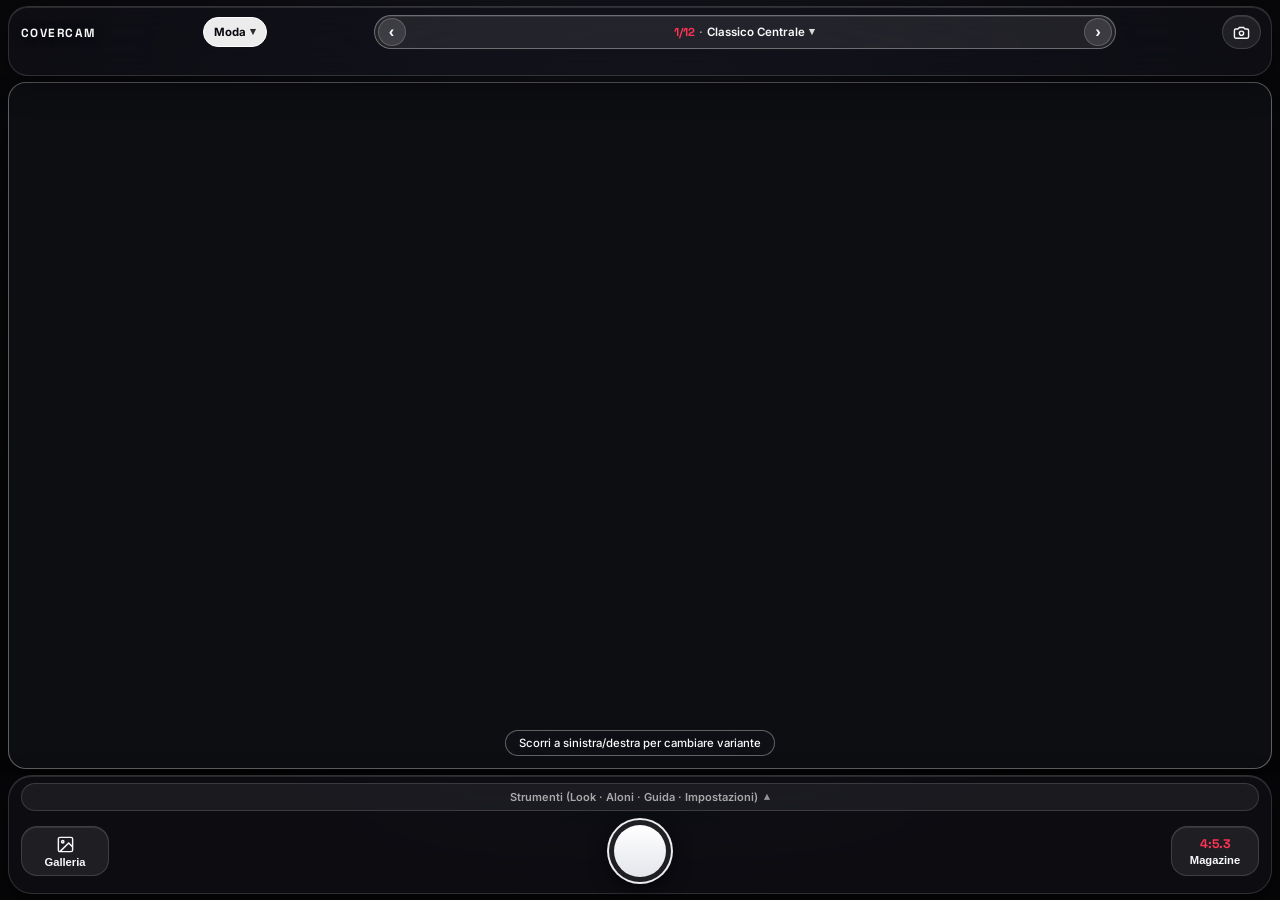
==== index.html @ ec26526a "Restore visible genre and preset selectors on initial load" ====
<!DOCTYPE html>
<html lang="it">
<head>
  <meta charset="UTF-8">
  <meta name="viewport" content="width=device-width, initial-scale=1.0, maximum-scale=1.0, user-scalable=no, viewport-fit=cover">
  <meta name="theme-color" content="#070709">
  <meta name="apple-mobile-web-app-capable" content="yes">
  <meta name="apple-mobile-web-app-status-bar-style" content="black-translucent">
  <title>CoverCam — Fotocamera Editoriale</title>
  <link rel="manifest" href="./manifest.json">
  <link rel="icon" type="image/svg+xml" href="./icons/icon.svg">
  <link rel="apple-touch-icon" href="./icons/icon-192.png">
  <link rel="preconnect" href="https://fonts.googleapis.com">
  <link rel="preconnect" href="https://fonts.gstatic.com" crossorigin>
  <link href="https://fonts.googleapis.com/css2?family=Anton&family=Archivo+Black&family=Barlow+Condensed:ital,wght@0,600;0,700;0,800;1,700&family=Bebas+Neue&family=Bodoni+Moda:ital,opsz,wght@0,6..96,700;0,6..96,900;1,6..96,700&family=Cinzel:wght@700;800&family=Cormorant+Garamond:ital,wght@0,400;0,600;0,700;1,400;1,600;1,700&family=DM+Sans:ital,wght@0,400;0,500;0,700;1,400&family=Inter:wght@400;500;600;700;800&family=Jost:ital,wght@0,400;0,500;0,600;0,700;0,800;0,900;1,500;1,700&family=Lato:ital,wght@0,400;0,700;0,900;1,400;1,700&family=League+Spartan:wght@600;700;800;900&family=Montserrat:wght@400;500;600;700;800;900&family=Newsreader:ital,opsz,wght@0,6..72,400;0,6..72,600;0,6..72,800;1,6..72,400;1,6..72,800&family=Oswald:wght@500;600;700&family=Playfair+Display:ital,wght@0,400;0,700;0,900;1,400;1,700;1,900&family=Plus+Jakarta+Sans:wght@500;600;700;800&family=Space+Grotesk:wght@500;600;700&family=Syne:wght@700;800&family=Work+Sans:wght@400;500;600;700;800&display=swap" rel="stylesheet">
  <link rel="stylesheet" href="./styles.css?v=19">
</head>
<body>
  <div class="app-shell">
    <header class="top-bar">
      <div class="top-row">
        <button type="button" id="appTitleBtn" class="brand-title" title="Tieni premuto per il pannello log">
          COVERCAM
        </button>

        <button type="button" id="btnToggleGenresBar" class="genre-collapse-pill" aria-expanded="true" aria-controls="genreTabs" title="Espandi/chiudi categorie rivista">
          <span id="currentGenrePillText">Moda</span>
          <span class="chevron-icon" id="genreChevron">▾</span>
        </button>

        <div class="preset-pill" id="presetBadge" aria-live="polite">
          <button type="button" id="btnPrevVariant" class="pill-step-btn" aria-label="Variante precedente">‹</button>
          <button type="button" id="btnToggleVariantList" class="preset-center-btn" aria-expanded="true" aria-controls="variantPickerRow" title="Tocca per scegliere direttamente una delle varianti">
            <span id="presetIndexLabel">1/12</span>
            <span class="dot-sep">·</span>
            <span id="presetNameLabel">Classico Centrale</span>
            <span class="chevron-icon" id="variantChevron">▾</span>
          </button>
          <button type="button" id="btnNextVariant" class="pill-step-btn" aria-label="Variante successiva">›</button>
        </div>

        <div class="top-actions">
          <button type="button" id="btnInstallPwa" class="icon-btn hidden" aria-label="Installa app sul telefono" title="Installa app">
            <span>Installa</span>
          </button>
          <button type="button" id="btnExitPhoto" class="icon-btn hidden" aria-label="Torna alla fotocamera live" title="Torna alla fotocamera">
            <svg viewBox="0 0 24 24" width="16" height="16" fill="none" stroke="currentColor" stroke-width="2">
              <path d="M15 18l-6-6 6-6"/>
            </svg>
            <span>Live</span>
          </button>
          <button type="button" id="btnFlipCamera" class="icon-btn" aria-label="Cambia fotocamera" title="Cambia fotocamera">
            <svg viewBox="0 0 24 24" width="17" height="17" fill="none" stroke="currentColor" stroke-width="2">
              <path d="M20 7h-3l-2-2H9L7 7H4a2 2 0 0 0-2 2v9a2 2 0 0 0 2 2h16a2 2 0 0 0 2-2V9a2 2 0 0 0-2-2Z"/>
              <path d="M15 13a3 3 0 1 1-6 0 3 3 0 0 1 6 0Z"/>
            </svg>
          </button>
        </div>
      </div>

      <nav class="genre-tabs" id="genreTabs" aria-label="Generi copertina"></nav>
      <div class="variant-picker-row" id="variantPickerRow" role="listbox" aria-label="Seleziona variante del genere corrente"></div>
    </header>

    <main class="viewport-area" id="viewportArea">
      <div class="stage-frame" id="stageFrame">
        <video id="cameraVideo" playsinline autoplay muted></video>
        <img id="importedPhoto" class="hidden" alt="Foto importata dalla galleria">
        <canvas id="overlayCanvas"></canvas>

        <div class="swipe-hint" id="swipeHint">Scorri a sinistra/destra per cambiare variante</div>
        <div class="light-floating-hud hidden" id="lightFloatingHud" role="region" aria-label="Controlli aloni di luce">
          <div class="hud-top-row">
            <span class="hud-title">Aloni (tocca o trascina sulla foto)</span>
            <button type="button" id="btnAddCenterHalo" class="chip-btn">+ Alone</button>
            <button type="button" id="btnClearLightsHud" class="chip-btn">Reset</button>
            <button type="button" id="btnCloseLightHud" class="icon-btn" aria-label="Chiudi HUD aloni">✕</button>
          </div>
          <div class="hud-sliders-row">
            <label class="hud-slider-label">
              <span>Intensità <b id="haloIntensityValue">48%</b></span>
              <input type="range" id="haloIntensitySlider" min="10" max="100" value="48" step="2">
            </label>
            <label class="hud-slider-label">
              <span>Raggio <b id="haloRadiusValue">34%</b></span>
              <input type="range" id="haloRadiusSlider" min="15" max="65" value="34" step="1">
            </label>
          </div>
        </div>
        <div class="camera-error hidden" id="cameraErrorBox">
          <p id="cameraErrorText">Accesso alla fotocamera non disponibile. Puoi comunque importare una foto dalla galleria.</p>
          <button type="button" id="btnRetryCamera" class="action-btn">Riprova fotocamera</button>
        </div>
      </div>
    </main>

    <footer class="bottom-bar">
      <div class="dock-collapse-row">
        <button type="button" id="btnToggleQuickDock" class="dock-toggle-handle" aria-expanded="false" aria-controls="quickDockContainer">
          <span>Strumenti (Look · Aloni · Guida · Impostazioni)</span>
          <span class="chevron-icon" id="dockChevron">▴</span>
        </button>
      </div>

      <div id="quickDockContainer" class="quick-dock hidden" role="toolbar" aria-label="Strumenti rapidi copertina">
        <button type="button" id="btnGenreLookToggle" class="dock-pill" aria-pressed="false" title="Pannello Look & Color Grading 60-30-10">
          <span class="dock-pill-label">
            <svg viewBox="0 0 24 24" width="14" height="14" fill="none" stroke="currentColor" stroke-width="2">
              <circle cx="13.5" cy="6.5" r="2.5"/>
              <circle cx="17.5" cy="10.5" r="2.5"/>
              <circle cx="8.5" cy="7.5" r="2.5"/>
              <circle cx="6.5" cy="12.5" r="2.5"/>
              <path d="M12 2C6.5 2 2 6.5 2 12s4.5 10 10 10c.93 0 1.5-.67 1.5-1.5 0-.39-.15-.74-.39-1.01-.23-.26-.38-.61-.38-1 0-.83.67-1.5 1.5-1.5H16c3.31 0 6-2.69 6-6 0-4.96-4.49-9-10-9Z"/>
            </svg>
            <span>Look</span>
          </span>
          <small id="dockLookBadge">Mult.</small>
        </button>

        <button type="button" id="btnQuickLightHud" class="dock-pill" aria-pressed="false" title="Apri overlay Aloni di Luce sulla foto">
          <span class="dock-pill-label">
            <svg viewBox="0 0 24 24" width="14" height="14" fill="none" stroke="currentColor" stroke-width="2">
              <circle cx="12" cy="12" r="5"/>
              <line x1="12" y1="1" x2="12" y2="3"/>
              <line x1="12" y1="21" x2="12" y2="23"/>
              <line x1="4.22" y1="4.22" x2="5.64" y2="5.64"/>
              <line x1="18.36" y1="18.36" x2="19.78" y2="19.78"/>
              <line x1="1" y1="12" x2="3" y2="12"/>
              <line x1="21" y1="12" x2="23" y2="12"/>
            </svg>
            <span>Aloni</span>
          </span>
          <small id="dockHaloBadge">OFF</small>
        </button>

        <button type="button" id="btnGuideCycle" class="dock-pill" aria-pressed="false" title="Cambia griglia di composizione">
          <span class="dock-pill-label">
            <svg viewBox="0 0 24 24" width="14" height="14" fill="none" stroke="currentColor" stroke-width="2">
              <rect x="3" y="3" width="18" height="18" rx="2"/>
              <line x1="9" y1="3" x2="9" y2="21"/>
              <line x1="15" y1="3" x2="15" y2="21"/>
              <line x1="3" y1="9" x2="21" y2="9"/>
              <line x1="3" y1="15" x2="21" y2="15"/>
            </svg>
            <span>Guida</span>
          </span>
          <small id="guideShortText">OFF</small>
        </button>

        <button type="button" id="btnSettingsToggle" class="dock-pill" aria-expanded="false" aria-controls="settingsDrawer" title="Apri tutte le impostazioni e scontorno">
          <span class="dock-pill-label">
            <svg viewBox="0 0 24 24" width="14" height="14" fill="none" stroke="currentColor" stroke-width="2">
              <line x1="4" y1="6" x2="20" y2="6"/>
              <line x1="4" y1="12" x2="20" y2="12"/>
              <line x1="4" y1="18" x2="20" y2="18"/>
              <circle cx="9" cy="6" r="2" fill="currentColor"/>
              <circle cx="15" cy="12" r="2" fill="currentColor"/>
              <circle cx="10" cy="18" r="2" fill="currentColor"/>
            </svg>
            <span>Impostazioni</span>
          </span>
          <small id="dockSettingsBadge">Auto</small>
        </button>
      </div>

      <div class="shutter-row">
        <div class="bottom-left">
          <input type="file" id="galleryInput" accept="image/*" class="sr-only">
          <button type="button" id="btnImportGallery" class="thumb-btn" aria-label="Importa foto da galleria">
            <svg viewBox="0 0 24 24" width="19" height="19" fill="none" stroke="currentColor" stroke-width="1.8">
              <rect x="3" y="3" width="18" height="18" rx="2"/>
              <circle cx="8.5" cy="8.5" r="1.5"/>
              <path d="M21 15l-5-5L5 21"/>
            </svg>
            <span>Galleria</span>
          </button>
        </div>

        <div class="bottom-center">
          <button type="button" id="btnShutter" class="shutter-btn" aria-label="Scatta foto">
            <span class="shutter-inner"></span>
          </button>
        </div>

        <div class="bottom-right">
          <button type="button" id="btnFormatCycle" class="thumb-btn" aria-label="Cambia formato">
            <span class="format-tag" id="formatRatioText">4:5.3</span>
            <span id="formatNameText">Magazine</span>
          </button>
        </div>
      </div>
    </footer>

    <section id="lookGradingPanel" class="grading-panel hidden" aria-label="Color Grading 60-30-10">
      <div class="sheet-handle-bar">
        <span class="sheet-pill-indicator"></span>
      </div>
      <div class="sheet-header-row">
        <strong>Look & Color Grading (60 · 30 · 10)</strong>
        <button type="button" id="btnCloseLookSheet" class="icon-btn" aria-label="Chiudi pannello Look">✕</button>
      </div>

      <details class="acc-section" id="editorialFocusSection">
        <summary class="acc-summary">
          <span>Focus editoriali · Testi</span>
          <span class="contrast-badge">EDIT</span>
        </summary>
        <div class="acc-body">
          <p class="editorial-hint">Modifica i testi della copertina. I suggerimenti non compaiono nella foto esportata.</p>
          <div class="setting-header"><label for="editorialLineGap">Interlinea editoriale</label><span id="editorialLineGapValue">100%</span></div>
          <input type="range" id="editorialLineGap" min="90" max="165" step="5" value="100">
          <div id="editorialFocusFields" class="editorial-fields"></div>
          <button type="button" id="btnResetEditorialFocus" class="secondary-btn">Ripristina testi del preset</button>
        </div>
      </details>

      <details class="acc-section" open>
        <summary class="acc-summary">
          <span>Triadi Cromatiche 60·30·10</span>
          <span class="contrast-badge">Mix & Palette</span>
        </summary>
        <div class="acc-body">
          <div class="grading-top">
            <button type="button" id="btnToggleGradingEnable" class="chip-btn active" aria-pressed="true">
              <span>60·30·10 ON</span>
            </button>
            <div class="grading-bar-preview" aria-hidden="true">
              <span id="bar60" class="bar-seg seg-60">60%</span>
              <span id="bar30" class="bar-seg seg-30">30%</span>
              <span id="bar10" class="bar-seg seg-10">10%</span>
            </div>
            <label class="grading-intensity">
              <span>Mix</span>
              <input type="range" id="gradingStrengthSlider" min="0" max="100" value="55" step="1">
            </label>
          </div>
          <div class="grading-presets" id="gradingPresetsRow" role="radiogroup" aria-label="Triadi cromatiche 60-30-10"></div>
          <div class="grading-pickers">
            <label class="color-slot">
              <span class="slot-pct">60% Base</span>
              <div class="slot-input-wrap">
                <input type="color" id="color60Input" value="#1A242D">
                <code id="color60Hex">#1A242D</code>
              </div>
            </label>
            <label class="color-slot">
              <span class="slot-pct">30% Toni Medi</span>
              <div class="slot-input-wrap">
                <input type="color" id="color30Input" value="#D8C3A5">
                <code id="color30Hex">#D8C3A5</code>
              </div>
            </label>
            <label class="color-slot">
              <span class="slot-pct">10% Accento</span>
              <div class="slot-input-wrap">
                <input type="color" id="color10Input" value="#E63946">
                <code id="color10Hex">#E63946</code>
              </div>
            </label>
          </div>
        </div>
      </details>

      <details class="acc-section">
        <summary class="acc-summary">
          <span>Metodo di Fusione (Grading & Luci)</span>
          <span id="blendModeStatusText" class="contrast-badge">Multiply</span>
        </summary>
        <div class="acc-body">
          <div class="color-row" id="blendModeBar" role="radiogroup" aria-label="Metodo di fusione per luci e grading"></div>
        </div>
      </details>

      <details class="acc-section">
        <summary class="acc-summary">
          <span>Contrasto & Punto Bianco/Nero</span>
          <span id="contrastToneValue" class="contrast-badge">100%</span>
        </summary>
        <div class="acc-body">
          <div class="tone-sliders">
            <label class="tone-control">
              <div class="setting-header">
                <span>Contrasto B/N</span>
              </div>
              <input type="range" id="contrastToneSlider" min="70" max="180" value="100" step="2">
            </label>
            <label class="tone-control">
              <div class="setting-header">
                <span>Punto Bianco / Nero</span>
                <span id="brightnessToneValue">100%</span>
              </div>
              <input type="range" id="brightnessToneSlider" min="70" max="140" value="100" step="2">
            </label>
          </div>
        </div>
      </details>
    </section>

    <section id="settingsDrawer" class="settings-drawer hidden" aria-label="Pannello impostazioni">
      <div class="sheet-handle-bar">
        <span class="sheet-pill-indicator"></span>
      </div>
      <div class="sheet-header-row">
        <strong>Impostazioni (clicca una voce per espandere)</strong>
        <button type="button" id="btnCloseSettingsSheet" class="icon-btn" aria-label="Chiudi impostazioni">✕</button>
      </div>

      <details class="acc-section" open>
        <summary class="acc-summary">
          <span>Griglia Tipografica & Guide</span>
          <span id="guideStatusText" class="contrast-badge">Nessuna</span>
        </summary>
        <div class="acc-body">
          <div class="color-row" id="guideBar" role="radiogroup" aria-label="Guide di composizione fotografica"></div>
        </div>
      </details>

      <details class="acc-section">
        <summary class="acc-summary">
          <span>Colore Testo & Contrasto WCAG</span>
          <span id="contrastStatus" class="contrast-badge">AUTO · --:1</span>
        </summary>
        <div class="acc-body">
          <div class="color-row">
            <button type="button" id="btnAutoColor" class="chip-btn active">
              <span class="swatch-dot" id="autoSwatchDot"></span>
              <span>Auto Scena</span>
            </button>
            <div class="palette-swatches" id="paletteContainer" role="radiogroup" aria-label="Palette colori manuale"></div>
          </div>
          <div class="setting-header" style="margin-top:6px">
            <label for="opacitySlider">Opacità layout</label>
            <span id="opacityValue">100%</span>
          </div>
          <input type="range" id="opacitySlider" min="15" max="100" value="100" step="1">
        </div>
      </details>

      <details class="acc-section">
        <summary class="acc-summary">
          <span>Scontorno Volto su Testata</span>
          <strong id="faceCutoutStatusText" class="contrast-badge">OFF</strong>
        </summary>
        <div class="acc-body">
          <div class="setting-header">
            <span>Attiva maschera (trascina o pizzica sul volto)</span>
            <button type="button" id="btnFaceCutoutToggle" class="chip-btn" aria-pressed="false">
              <span>Attiva / Disattiva</span>
            </button>
          </div>
          <div class="tone-sliders">
            <label class="tone-control">
              <div class="setting-header">
                <span>Grandezza zona</span>
                <span id="faceSizeValue">24%</span>
              </div>
              <input type="range" id="faceSizeSlider" min="10" max="50" value="24" step="1">
            </label>
            <label class="tone-control">
              <div class="setting-header">
                <span>Sfumatura bordo</span>
                <span id="faceFeatherValue">72%</span>
              </div>
              <input type="range" id="faceFeatherSlider" min="20" max="95" value="72" step="1">
            </label>
          </div>
        </div>
      </details>

      <details class="acc-section">
        <summary class="acc-summary">
          <span>Aloni di Luce & Blend Mode</span>
          <span id="lightSpotCountText" class="contrast-badge">0 punti</span>
        </summary>
        <div class="acc-body">
          <div class="color-row" id="lightBlendDrawerBar" role="radiogroup" aria-label="Metodo fusione aloni"></div>
          <div class="tone-sliders">
            <label class="tone-control">
              <div class="setting-header">
                <span>Intensità alone</span>
                <span id="drawerHaloIntensityValue">48%</span>
              </div>
              <input type="range" id="drawerHaloIntensitySlider" min="10" max="100" value="48" step="2">
            </label>
            <label class="tone-control">
              <div class="setting-header">
                <span>Raggio alone</span>
                <span id="drawerHaloRadiusValue">34%</span>
              </div>
              <input type="range" id="drawerHaloRadiusSlider" min="15" max="65" value="34" step="1">
            </label>
          </div>
          <div class="setting-toggles">
            <button type="button" id="btnLightModeToggle" class="toggle-pill" aria-pressed="false">
              <span>Overlay Aloni sulla foto</span>
              <strong id="lightModeStatusText">OFF</strong>
            </button>
            <button type="button" id="btnClearLights" class="toggle-pill">
              <span>Rimuovi aloni</span>
              <strong>RESET</strong>
            </button>
          </div>
        </div>
      </details>

      <details class="acc-section">
        <summary class="acc-summary">
          <span>Filtro Fotografico, Livella & Safe Zone</span>
          <span id="filterStatusText" class="contrast-badge">Naturale</span>
        </summary>
        <div class="acc-body">
          <div class="color-row" id="filterBar" role="radiogroup" aria-label="Filtri fotografici"></div>
          <div class="setting-toggles" style="margin-top:6px">
            <button type="button" id="btnHorizonToggle" class="toggle-pill" aria-pressed="false">
              <span>Livella orizzonte</span>
              <strong id="horizonStatusText">OFF</strong>
            </button>
            <button type="button" id="btnSafeZoneToggle" class="toggle-pill" aria-pressed="false">
              <span>Zone sicure Story</span>
              <strong id="safeZoneStatusText">OFF</strong>
            </button>
          </div>
        </div>
      </details>
    </section>
  </div>

  <dialog id="exportDialog" closedby="any" aria-labelledby="exportDialogTitle">
    <div class="dialog-inner">
      <header class="dialog-header">
        <div>
          <h2 id="exportDialogTitle">Scatto completato</h2>
          <p id="exportMetaText" class="dialog-subtitle">-- × -- px · 2 file pronti</p>
        </div>
        <form method="dialog">
          <button type="submit" class="icon-btn" aria-label="Chiudi finestra" autofocus>✕</button>
        </form>
      </header>

      <div class="preview-pair">
        <figure class="preview-card">
          <img id="previewCoverImg" alt="Anteprima foto con copertina">
          <figcaption id="captionCoverName">covercam_cover.jpg</figcaption>
          <button type="button" id="btnDownloadCover" class="secondary-btn">Scarica Cover</button>
        </figure>
        <figure class="preview-card">
          <img id="previewCleanImg" alt="Anteprima foto pulita senza scritte">
          <figcaption id="captionCleanName">covercam_clean.jpg</figcaption>
          <button type="button" id="btnDownloadClean" class="secondary-btn">Scarica Clean</button>
        </figure>
      </div>

      <div class="dialog-footer">
        <button type="button" id="btnDownloadBoth" class="primary-btn">Scarica entrambi (2 JPG)</button>
        <button type="button" id="btnShareBoth" class="action-btn">Condividi</button>
      </div>
    </div>
  </dialog>

  <dialog id="debugDialog" closedby="any" aria-labelledby="debugDialogTitle">
    <div class="dialog-inner debug-inner">
      <header class="dialog-header">
        <div>
          <h2 id="debugDialogTitle">Registro Diagnostico (Log)</h2>
          <p id="debugCountText" class="dialog-subtitle">Ultimi 500 eventi in memoria e localStorage</p>
        </div>
        <form method="dialog">
          <button type="submit" class="icon-btn" aria-label="Chiudi log" autofocus>✕</button>
        </form>
      </header>

      <section aria-label="Validazione layout" style="padding:12px 0">
        <button type="button" id="btnAuditLayouts" class="primary-btn">Verifica tutti i 189 layout</button>
        <p id="auditLayoutOutput" role="status" aria-live="polite">Misura testi, margini, sovrapposizioni e spaziature. Scarica un report JSON.</p>
      </section>
      <pre id="debugLogOutput" class="debug-log-view" tabindex="0"></pre>

      <div class="dialog-footer">
        <button type="button" id="btnHardResetCache" class="primary-btn">Aggiorna App & Svuota Cache</button>
        <button type="button" id="btnCopyLogs" class="action-btn">Copia log</button>
        <button type="button" id="btnClearLogs" class="secondary-btn">Svuota log</button>
      </div>
    </div>
  </dialog>

  <script type="module" src="./js/app.js?v=26"></script>
</body>
</html>
---- styles.css ----
@font-face {
  font-family: "Futura";
  src: local("Futura"), local("Futura-Medium"), local("Futura Medium"), local("Futura PT"), local("Avenir Next"), local("Jost");
  font-weight: 400 700;
}

@font-face {
  font-family: "Futura";
  src: local("Futura-Bold"), local("Futura Bold"), local("Futura Condensed ExtraBold"), local("Jost");
  font-weight: 800 900;
}

:root {
  color-scheme: dark;
  --bg-base: #070709;
  --glass-bg: rgba(18, 19, 25, 0.56);
  --glass-bg-strong: rgba(16, 17, 23, 0.78);
  --glass-chip: rgba(255, 255, 255, 0.08);
  --glass-chip-active: rgba(255, 255, 255, 0.2);
  --glass-border: rgba(255, 255, 255, 0.14);
  --glass-border-bright: rgba(255, 255, 255, 0.34);
  --glass-blur: blur(22px) saturate(175%);
  --text-primary: #f8f9fa;
  --text-muted: rgba(248, 249, 250, 0.64);
  --brand-color: #ff3355;
  --level-green: #34d399;
  --font-ui: "Inter", -apple-system, BlinkMacSystemFont, sans-serif;
  --font-mono: "Space Grotesk", monospace;
  --font-futura: "Futura", "Jost", "League Spartan", sans-serif;
}

*,
*::before,
*::after {
  box-sizing: border-box;
  margin: 0;
  padding: 0;
}

html,
body {
  width: 100%;
  height: 100%;
  background: radial-gradient(circle at 50% 20%, #15161e 0%, #060608 75%);
  color: var(--text-primary);
  font-family: var(--font-ui);
  accent-color: var(--brand-color);
  -webkit-font-smoothing: antialiased;
  user-select: none;
  -webkit-user-select: none;
  overflow: hidden;
  touch-action: manipulation;
}

.sr-only {
  position: absolute !important;
  clip-path: inset(50%) !important;
  overflow: hidden !important;
  width: 1px !important;
  height: 1px !important;
  margin: -1px !important;
  padding: 0 !important;
  border: 0 !important;
  white-space: nowrap !important;
}

.hidden {
  display: none !important;
}

.app-shell {
  position: relative;
  display: flex;
  flex-direction: column;
  width: 100%;
  height: 100dvh;
  padding-top: env(safe-area-inset-top, 0px);
  padding-bottom: env(safe-area-inset-bottom, 0px);
}

.top-bar {
  position: relative;
  z-index: 30;
  margin: 6px 8px 0;
  padding: 7px 10px 8px;
  background: var(--glass-bg);
  backdrop-filter: var(--glass-blur);
  -webkit-backdrop-filter: var(--glass-blur);
  border: 1px solid var(--glass-border);
  border-radius: 20px;
  box-shadow: 0 10px 30px rgba(0, 0, 0, 0.42), inset 0 1px 0 rgba(255, 255, 255, 0.12);
}

.top-row {
  display: flex;
  align-items: center;
  justify-content: space-between;
  gap: 6px;
  min-height: 36px;
}

.brand-title {
  background: none;
  border: none;
  color: var(--text-primary);
  font-family: var(--font-mono);
  font-weight: 700;
  font-size: 0.74rem;
  letter-spacing: 0.12em;
  padding: 6px 2px;
  cursor: pointer;
  flex-shrink: 0;
  text-shadow: 0 1px 8px rgba(0, 0, 0, 0.5);
}

.genre-collapse-pill {
  display: inline-flex;
  align-items: center;
  gap: 4px;
  height: 30px;
  padding: 0 10px;
  background: rgba(255, 255, 255, 0.12);
  border: 1px solid var(--glass-border-bright);
  border-radius: 999px;
  color: var(--text-primary);
  font-family: var(--font-ui);
  font-size: 0.71rem;
  font-weight: 700;
  cursor: pointer;
  flex-shrink: 0;
  white-space: nowrap;
}

.genre-collapse-pill[aria-expanded="true"] {
  background: rgba(255, 255, 255, 0.92);
  color: #090a0f;
  border-color: #ffffff;
}

.chevron-icon {
  font-size: 0.7rem;
  opacity: 0.85;
  line-height: 1;
}

.preset-pill {
  display: inline-flex;
  align-items: center;
  justify-content: space-between;
  gap: 2px;
  background: var(--glass-chip);
  border: 1px solid var(--glass-border-bright);
  border-radius: 999px;
  padding: 2px 3px;
  font-size: 0.72rem;
  color: var(--text-primary);
  min-width: 0;
  flex: 1;
  max-width: 58vw;
  white-space: nowrap;
  overflow: hidden;
  box-shadow: inset 0 1px 0 rgba(255, 255, 255, 0.1);
}

.preset-center-btn {
  display: inline-flex;
  align-items: center;
  justify-content: center;
  gap: 4px;
  background: none;
  border: none;
  color: var(--text-primary);
  font-family: var(--font-ui);
  font-size: 0.72rem;
  font-weight: 600;
  padding: 4px 6px;
  min-width: 0;
  flex: 1;
  cursor: pointer;
  overflow: hidden;
}

#presetNameLabel {
  overflow: hidden;
  text-overflow: ellipsis;
  white-space: nowrap;
}

.pill-step-btn {
  background: rgba(255, 255, 255, 0.12);
  border: 1px solid rgba(255, 255, 255, 0.18);
  color: var(--text-primary);
  width: 28px;
  height: 28px;
  border-radius: 50%;
  display: inline-flex;
  align-items: center;
  justify-content: center;
  font-size: 1.05rem;
  font-weight: 700;
  line-height: 1;
  cursor: pointer;
  flex-shrink: 0;
}

.pill-step-btn:active {
  background: rgba(255, 255, 255, 0.32);
  transform: scale(0.92);
}

.variant-picker-row {
  display: flex;
  align-items: center;
  gap: 6px;
  margin-top: 7px;
  overflow-x: auto;
  scrollbar-width: none;
  padding-bottom: 2px;
}

.variant-picker-row::-webkit-scrollbar {
  display: none;
}

.variant-chip {
  display: inline-flex;
  align-items: center;
  gap: 5px;
  background: rgba(255, 255, 255, 0.06);
  border: 1px solid var(--glass-border);
  border-radius: 999px;
  color: var(--text-muted);
  font-family: var(--font-ui);
  font-size: 0.72rem;
  font-weight: 600;
  padding: 6px 12px;
  cursor: pointer;
  white-space: nowrap;
  flex-shrink: 0;
}

.variant-chip b {
  font-family: var(--font-mono);
  font-size: 0.68rem;
  color: var(--brand-color);
}

.variant-chip.active {
  background: rgba(255, 255, 255, 0.94);
  color: #090a0f;
  border-color: #ffffff;
}

#presetIndexLabel {
  font-family: var(--font-mono);
  font-weight: 700;
  color: var(--brand-color);
}

.dot-sep {
  color: var(--text-muted);
}

.top-actions {
  display: flex;
  align-items: center;
  gap: 5px;
}

.icon-btn {
  display: inline-flex;
  align-items: center;
  justify-content: center;
  gap: 4px;
  min-width: 34px;
  height: 34px;
  padding: 0 10px;
  background: var(--glass-chip);
  border: 1px solid var(--glass-border);
  border-radius: 999px;
  color: var(--text-primary);
  font-size: 0.74rem;
  font-weight: 600;
  cursor: pointer;
  transition: background 0.18s ease, border-color 0.18s ease, transform 0.12s ease;
  box-shadow: inset 0 1px 0 rgba(255, 255, 255, 0.1);
}

.icon-btn:active {
  transform: scale(0.95);
}

.icon-btn[aria-expanded="true"],
.icon-btn[aria-pressed="true"] {
  border-color: rgba(255, 51, 85, 0.75);
  background: rgba(255, 51, 85, 0.24);
  color: #ffffff;
  box-shadow: 0 0 14px rgba(255, 51, 85, 0.28), inset 0 1px 0 rgba(255, 255, 255, 0.22);
}

.genre-tabs {
  display: flex;
  align-items: center;
  gap: 6px;
  margin-top: 7px;
  overflow-x: auto;
  scrollbar-width: none;
  padding-bottom: 1px;
}

.genre-tabs::-webkit-scrollbar {
  display: none;
}

.genre-tab {
  background: rgba(255, 255, 255, 0.05);
  border: 1px solid rgba(255, 255, 255, 0.1);
  border-radius: 999px;
  color: var(--text-muted);
  font-family: var(--font-ui);
  font-size: 0.73rem;
  font-weight: 600;
  padding: 6px 13px;
  text-align: center;
  cursor: pointer;
  white-space: nowrap;
  flex-shrink: 0;
  transition: all 0.18s ease;
}

.genre-tab.active {
  background: rgba(255, 255, 255, 0.92);
  color: #090a0f;
  border-color: #ffffff;
  box-shadow: 0 4px 14px rgba(255, 255, 255, 0.18);
}

.grading-panel,
.settings-drawer {
  position: fixed;
  left: 8px;
  right: 8px;
  bottom: calc(8px + env(safe-area-inset-bottom, 0px));
  top: auto;
  z-index: 60;
  background: var(--glass-bg-strong);
  backdrop-filter: blur(28px) saturate(190%);
  -webkit-backdrop-filter: blur(28px) saturate(190%);
  border: 1px solid var(--glass-border-bright);
  border-radius: 24px;
  padding: 10px 15px 16px;
  display: flex;
  flex-direction: column;
  gap: 11px;
  max-height: 76dvh;
  overflow-y: auto;
  box-shadow: 0 20px 50px rgba(0, 0, 0, 0.65), inset 0 1px 0 rgba(255, 255, 255, 0.2);
}

.sheet-handle-bar {
  display: flex;
  justify-content: center;
  padding: 2px 0 2px;
}

.sheet-pill-indicator {
  width: 40px;
  height: 4px;
  border-radius: 999px;
  background-color: rgba(255, 255, 255, 0.28);
}

.sheet-header-row {
  display: flex;
  align-items: center;
  justify-content: space-between;
  font-size: 0.82rem;
  color: var(--text-primary);
  padding-bottom: 6px;
  border-bottom: 1px solid var(--glass-border);
}

.grading-top {
  display: flex;
  align-items: center;
  justify-content: space-between;
  gap: 8px;
}

.grading-title {
  font-family: var(--font-mono);
  font-size: 0.68rem;
  font-weight: 700;
  letter-spacing: 0.08em;
  color: var(--text-muted);
  white-space: nowrap;
}

.grading-bar-preview {
  flex: 1;
  display: flex;
  height: 18px;
  border-radius: 999px;
  overflow: hidden;
  border: 1px solid var(--glass-border-bright);
  font-family: var(--font-mono);
  font-size: 0.6rem;
  font-weight: 700;
}

.bar-seg {
  display: flex;
  align-items: center;
  justify-content: center;
  overflow: hidden;
}

.seg-60 {
  width: 60%;
  background-color: #1A242D;
  color: #ffffff;
}

.seg-30 {
  width: 30%;
  background-color: #D8C3A5;
  color: #0d0d0d;
}

.seg-10 {
  width: 10%;
  background-color: #E63946;
  color: #ffffff;
  font-size: 0;
}

.grading-intensity {
  display: inline-flex;
  align-items: center;
  gap: 5px;
  font-size: 0.68rem;
  color: var(--text-muted);
  width: 90px;
}

.grading-intensity input[type="range"] {
  height: 18px;
}

.grading-presets {
  display: flex;
  align-items: center;
  gap: 6px;
  overflow-x: auto;
  scrollbar-width: none;
}

.grading-presets::-webkit-scrollbar {
  display: none;
}

.triad-chip {
  display: inline-flex;
  align-items: center;
  gap: 6px;
  background: var(--glass-chip);
  border: 1px solid var(--glass-border);
  border-radius: 999px;
  padding: 5px 11px;
  color: var(--text-primary);
  font-size: 0.71rem;
  font-weight: 600;
  cursor: pointer;
  white-space: nowrap;
  flex-shrink: 0;
}

.triad-chip.active {
  border-color: var(--glass-border-bright);
  background: var(--glass-chip-active);
  box-shadow: 0 2px 10px rgba(0, 0, 0, 0.3);
}

.triad-dots {
  display: inline-flex;
  width: 24px;
  height: 10px;
  border-radius: 999px;
  overflow: hidden;
  border: 1px solid rgba(255, 255, 255, 0.35);
}

.triad-dots i {
  display: block;
  height: 100%;
}

.grading-pickers {
  display: grid;
  grid-template-columns: repeat(3, 1fr);
  gap: 6px;
}

.tone-sliders {
  display: grid;
  grid-template-columns: 1fr 1fr;
  gap: 10px;
  padding-top: 6px;
  border-top: 1px solid var(--glass-border);
}

.tone-control {
  display: flex;
  flex-direction: column;
  gap: 3px;
}

.color-slot {
  display: flex;
  flex-direction: column;
  gap: 4px;
  background: var(--glass-chip);
  border: 1px solid var(--glass-border);
  border-radius: 12px;
  padding: 6px 8px;
  cursor: pointer;
}

.slot-pct {
  font-size: 0.64rem;
  color: var(--text-muted);
  font-weight: 600;
}

.slot-input-wrap {
  display: flex;
  align-items: center;
  gap: 6px;
}

.slot-input-wrap input[type="color"] {
  -webkit-appearance: none;
  appearance: none;
  width: 22px;
  height: 20px;
  border: 1px solid var(--glass-border-bright);
  border-radius: 6px;
  background: none;
  padding: 0;
  cursor: pointer;
}

.slot-input-wrap input[type="color"]::-webkit-color-swatch-wrapper {
  padding: 0;
}

.slot-input-wrap input[type="color"]::-webkit-color-swatch {
  border: none;
  border-radius: 4px;
}

.slot-input-wrap code {
  font-family: var(--font-mono);
  font-size: 0.68rem;
  color: var(--text-primary);
}

.acc-section {
  background: rgba(255, 255, 255, 0.04);
  border: 1px solid var(--glass-border);
  border-radius: 16px;
  overflow: hidden;
}

.acc-section[open] {
  border-color: var(--glass-border-bright);
  background: rgba(255, 255, 255, 0.07);
}

.acc-summary {
  list-style: none;
  display: flex;
  align-items: center;
  justify-content: space-between;
  gap: 8px;
  padding: 10px 12px;
  font-size: 0.76rem;
  font-weight: 600;
  color: var(--text-primary);
  cursor: pointer;
}

.acc-summary::-webkit-details-marker {
  display: none;
}

.acc-summary::after {
  content: "▾";
  font-size: 0.75rem;
  color: var(--text-muted);
  transition: transform 0.18s ease;
}

.acc-section[open] .acc-summary::after {
  transform: rotate(180deg);
}

.acc-body {
  display: flex;
  flex-direction: column;
  gap: 8px;
  padding: 0 12px 12px;
  border-top: 1px solid rgba(255, 255, 255, 0.08);
  padding-top: 10px;
}

.setting-group {
  display: flex;
  flex-direction: column;
  gap: 6px;
}

.setting-header {
  display: flex;
  justify-content: space-between;
  align-items: center;
  font-size: 0.74rem;
  color: var(--text-muted);
}

.contrast-badge {
  font-family: var(--font-mono);
  font-size: 0.7rem;
  color: var(--text-primary);
  background: var(--glass-chip);
  border: 1px solid var(--glass-border);
  padding: 2px 8px;
  border-radius: 999px;
}

input[type="range"] {
  width: 100%;
  height: 24px;
  cursor: pointer;
}

.color-row {
  display: flex;
  align-items: center;
  gap: 7px;
  overflow-x: auto;
  scrollbar-width: none;
  padding-bottom: 2px;
}

.color-row::-webkit-scrollbar {
  display: none;
}

.chip-btn {
  display: inline-flex;
  align-items: center;
  gap: 6px;
  background: var(--glass-chip);
  border: 1px solid var(--glass-border);
  border-radius: 999px;
  color: var(--text-primary);
  font-size: 0.73rem;
  font-weight: 600;
  padding: 6px 12px;
  cursor: pointer;
  flex-shrink: 0;
  transition: all 0.15s ease;
}

.chip-btn.active {
  border-color: #ffffff;
  background: rgba(255, 255, 255, 0.92);
  color: #090a0f;
}

.swatch-dot {
  width: 12px;
  height: 12px;
  border-radius: 50%;
  background-color: #ffffff;
  border: 1px solid rgba(0, 0, 0, 0.25);
}

.palette-swatches {
  display: flex;
  align-items: center;
  gap: 6px;
}

.swatch-btn {
  width: 28px;
  height: 28px;
  border-radius: 50%;
  border: 2px solid var(--glass-border);
  cursor: pointer;
  flex-shrink: 0;
  transition: transform 0.15s ease, border-color 0.15s ease;
}

.swatch-btn.active {
  border-color: #ffffff;
  transform: scale(1.12);
}

.setting-toggles {
  display: grid;
  grid-template-columns: 1fr 1fr;
  gap: 8px;
}

.toggle-pill {
  display: flex;
  align-items: center;
  justify-content: space-between;
  background: var(--glass-chip);
  border: 1px solid var(--glass-border);
  border-radius: 14px;
  color: var(--text-primary);
  font-size: 0.73rem;
  padding: 9px 11px;
  cursor: pointer;
}

.toggle-pill[aria-pressed="true"] {
  border-color: var(--glass-border-bright);
  background: var(--glass-chip-active);
}

.toggle-pill strong {
  font-family: var(--font-mono);
  font-size: 0.72rem;
  color: var(--text-muted);
}

.toggle-pill[aria-pressed="true"] strong {
  color: var(--level-green);
}

.viewport-area {
  flex: 1;
  position: relative;
  display: flex;
  align-items: center;
  justify-content: center;
  overflow: hidden;
  padding: 6px 8px;
}

.stage-frame {
  position: relative;
  width: 100%;
  height: 100%;
  max-width: 100%;
  max-height: 100%;
  background-color: #0d0e12;
  border: 1px solid var(--glass-border-bright);
  border-radius: 18px;
  box-shadow: 0 18px 44px rgba(0, 0, 0, 0.65);
  overflow: hidden;
  display: flex;
  align-items: center;
  justify-content: center;
  touch-action: pan-y;
}

#cameraVideo,
#importedPhoto {
  position: absolute;
  inset: 0;
  width: 100%;
  height: 100%;
  object-fit: cover;
}

#overlayCanvas {
  position: absolute;
  inset: 0;
  width: 100%;
  height: 100%;
  pointer-events: none;
}

.swipe-hint {
  position: absolute;
  bottom: 12px;
  left: 50%;
  transform: translateX(-50%);
  background: var(--glass-bg-strong);
  backdrop-filter: var(--glass-blur);
  -webkit-backdrop-filter: var(--glass-blur);
  border: 1px solid var(--glass-border-bright);
  color: var(--text-primary);
  font-size: 0.71rem;
  font-weight: 500;
  padding: 5px 13px;
  border-radius: 999px;
  pointer-events: none;
  white-space: nowrap;
  transition: opacity 0.4s ease;
}

.swipe-hint.fade-out {
  opacity: 0;
}

.light-floating-hud {
  position: absolute;
  left: 8px;
  right: 8px;
  bottom: 8px;
  background: rgba(18, 18, 26, 0.82);
  backdrop-filter: blur(20px) saturate(180%);
  -webkit-backdrop-filter: blur(20px) saturate(180%);
  border: 1px solid var(--glass-border-bright);
  border-radius: 18px;
  padding: 10px 12px;
  display: flex;
  flex-direction: column;
  gap: 8px;
  z-index: 15;
  box-shadow: 0 10px 30px rgba(0, 0, 0, 0.55), inset 0 1px 0 rgba(255, 255, 255, 0.2);
  animation: hudSlideUp 0.18s cubic-bezier(0.16, 1, 0.3, 1);
}

@keyframes hudSlideUp {
  from {
    transform: translateY(12px);
    opacity: 0;
  }
  to {
    transform: translateY(0);
    opacity: 1;
  }
}

.hud-top-row {
  display: flex;
  align-items: center;
  gap: 8px;
}

.hud-title {
  flex: 1;
  font-family: var(--font-ui);
  font-size: 0.72rem;
  font-weight: 700;
  color: var(--text-primary);
  white-space: nowrap;
  overflow: hidden;
  text-overflow: ellipsis;
}

.hud-sliders-row {
  display: grid;
  grid-template-columns: 1fr 1fr;
  gap: 10px;
}

.hud-slider-label {
  display: flex;
  flex-direction: column;
  gap: 4px;
}

.hud-slider-label span {
  display: flex;
  justify-content: space-between;
  font-size: 0.68rem;
  color: var(--text-muted);
}

.hud-slider-label span b {
  font-family: var(--font-mono);
  color: var(--text-primary);
}

.camera-error {
  position: absolute;
  inset: 16px;
  background: var(--glass-bg-strong);
  backdrop-filter: var(--glass-blur);
  -webkit-backdrop-filter: var(--glass-blur);
  border: 1px solid var(--glass-border);
  border-radius: 20px;
  padding: 22px;
  display: flex;
  flex-direction: column;
  align-items: center;
  justify-content: center;
  text-align: center;
  gap: 12px;
  z-index: 10;
}

.camera-error p {
  font-size: 0.84rem;
  color: var(--text-muted);
  max-width: 280px;
  line-height: 1.45;
}

.bottom-bar {
  display: flex;
  flex-direction: column;
  gap: 7px;
  margin: 0 8px 6px;
  padding: 7px 12px 9px;
  background: var(--glass-bg);
  backdrop-filter: var(--glass-blur);
  -webkit-backdrop-filter: var(--glass-blur);
  border: 1px solid var(--glass-border);
  border-radius: 24px;
  box-shadow: 0 10px 30px rgba(0, 0, 0, 0.45), inset 0 1px 0 rgba(255, 255, 255, 0.12);
  z-index: 20;
}

.dock-collapse-row {
  display: flex;
  justify-content: center;
  width: 100%;
}

.dock-toggle-handle {
  display: inline-flex;
  align-items: center;
  justify-content: center;
  gap: 6px;
  width: 100%;
  height: 28px;
  padding: 0 12px;
  background: rgba(255, 255, 255, 0.06);
  border: 1px solid var(--glass-border);
  border-radius: 999px;
  color: var(--text-muted);
  font-family: var(--font-ui);
  font-size: 0.69rem;
  font-weight: 600;
  cursor: pointer;
  transition: all 0.16s ease;
}

.dock-toggle-handle[aria-expanded="true"] {
  background: rgba(255, 255, 255, 0.14);
  color: var(--text-primary);
  border-color: var(--glass-border-bright);
}

.quick-dock {
  display: grid;
  grid-template-columns: repeat(4, minmax(0, 1fr));
  gap: 6px;
  width: 100%;
}

.dock-pill {
  display: flex;
  flex-direction: column;
  align-items: center;
  justify-content: center;
  gap: 3px;
  width: 100%;
  min-height: 46px;
  padding: 5px 6px;
  background: var(--glass-chip);
  border: 1px solid var(--glass-border);
  border-radius: 16px;
  color: var(--text-primary);
  font-family: var(--font-ui);
  font-size: 0.72rem;
  font-weight: 600;
  cursor: pointer;
  white-space: nowrap;
  transition: all 0.16s ease;
  box-shadow: inset 0 1px 0 rgba(255, 255, 255, 0.1);
}

.dock-pill-label {
  display: inline-flex;
  align-items: center;
  justify-content: center;
  gap: 5px;
  line-height: 1.1;
}

.dock-pill svg {
  flex-shrink: 0;
  opacity: 0.92;
}

.dock-pill small {
  font-family: var(--font-mono);
  font-size: 0.62rem;
  font-weight: 700;
  color: var(--text-muted);
  background: rgba(255, 255, 255, 0.08);
  padding: 1px 7px;
  border-radius: 999px;
  line-height: 1.2;
}

.dock-pill[aria-expanded="true"],
.dock-pill[aria-pressed="true"] {
  border-color: rgba(255, 51, 85, 0.8);
  background: rgba(255, 51, 85, 0.22);
  color: #ffffff;
  box-shadow: 0 0 14px rgba(255, 51, 85, 0.25), inset 0 1px 0 rgba(255, 255, 255, 0.22);
}

.dock-pill[aria-expanded="true"] small,
.dock-pill[aria-pressed="true"] small {
  color: #ffffff;
  background: rgba(255, 51, 85, 0.45);
}

.shutter-row {
  display: grid;
  grid-template-columns: 1fr auto 1fr;
  align-items: center;
  width: 100%;
}

.bottom-left {
  display: flex;
  align-items: center;
  justify-content: flex-start;
}

.bottom-center {
  display: flex;
  align-items: center;
  justify-content: center;
}

.bottom-right {
  display: flex;
  align-items: center;
  justify-content: flex-end;
}

.thumb-btn {
  display: flex;
  flex-direction: column;
  align-items: center;
  justify-content: center;
  gap: 2px;
  width: 88px;
  height: 50px;
  padding: 4px 8px;
  background: var(--glass-chip);
  border: 1px solid var(--glass-border);
  border-radius: 16px;
  color: var(--text-primary);
  font-size: 0.7rem;
  font-weight: 600;
  cursor: pointer;
  transition: transform 0.12s ease, background 0.18s ease;
  box-shadow: inset 0 1px 0 rgba(255, 255, 255, 0.1);
}

.thumb-btn:active {
  transform: scale(0.95);
  background: var(--glass-chip-active);
}

.format-tag {
  font-family: var(--font-mono);
  font-size: 0.78rem;
  font-weight: 700;
  color: var(--brand-color);
}

.shutter-btn {
  width: 66px;
  height: 66px;
  border-radius: 50%;
  background: rgba(255, 255, 255, 0.08);
  border: 2.5px solid rgba(255, 255, 255, 0.92);
  padding: 5px;
  cursor: pointer;
  display: flex;
  align-items: center;
  justify-content: center;
  box-shadow: 0 6px 20px rgba(0, 0, 0, 0.45);
}

.shutter-inner {
  width: 100%;
  height: 100%;
  border-radius: 50%;
  background: linear-gradient(180deg, #ffffff 0%, #e4e6eb 100%);
  transition: transform 0.12s ease, background 0.12s ease;
}

.shutter-btn:active .shutter-inner {
  transform: scale(0.88);
  background: var(--brand-color);
}

dialog {
  margin: auto;
  width: min(94vw, 500px);
  max-height: 90dvh;
  background: var(--glass-bg-strong);
  backdrop-filter: blur(28px) saturate(190%);
  -webkit-backdrop-filter: blur(28px) saturate(190%);
  color: var(--text-primary);
  border: 1px solid var(--glass-border-bright);
  border-radius: 24px;
  padding: 0;
  box-shadow: 0 24px 60px rgba(0, 0, 0, 0.75), inset 0 1px 0 rgba(255, 255, 255, 0.2);
}

dialog:modal {
  overscroll-behavior: contain;
}

dialog::backdrop {
  background-color: rgba(4, 5, 8, 0.72);
  backdrop-filter: blur(8px);
  -webkit-backdrop-filter: blur(8px);
  overflow: hidden;
  overscroll-behavior: contain;
}

.dialog-inner {
  display: flex;
  flex-direction: column;
  gap: 14px;
  padding: 16px;
  max-height: 88dvh;
  overflow-y: auto;
}

.dialog-header {
  display: flex;
  align-items: flex-start;
  justify-content: space-between;
  gap: 12px;
}

.dialog-header h2 {
  font-size: 1rem;
  font-weight: 700;
}

.dialog-subtitle {
  font-size: 0.75rem;
  color: var(--text-muted);
  margin-top: 2px;
  font-family: var(--font-mono);
}

.preview-pair {
  display: grid;
  grid-template-columns: 1fr 1fr;
  gap: 10px;
}

.preview-card {
  display: flex;
  flex-direction: column;
  gap: 6px;
  background: rgba(10, 11, 15, 0.65);
  border: 1px solid var(--glass-border);
  border-radius: 14px;
  padding: 8px;
}

.preview-card img {
  width: 100%;
  height: auto;
  max-height: 42dvh;
  object-fit: contain;
  background-color: #050505;
  border-radius: 8px;
}

.preview-card figcaption {
  font-family: var(--font-mono);
  font-size: 0.66rem;
  color: var(--text-muted);
  white-space: nowrap;
  overflow: hidden;
  text-overflow: ellipsis;
}

.dialog-footer {
  display: flex;
  gap: 8px;
  flex-wrap: wrap;
}

.primary-btn,
.action-btn,
.secondary-btn {
  border-radius: 999px;
  font-family: var(--font-ui);
  font-size: 0.79rem;
  font-weight: 600;
  padding: 10px 14px;
  cursor: pointer;
  border: 1px solid var(--glass-border);
  text-align: center;
}

.primary-btn {
  flex: 1;
  background-color: var(--brand-color);
  border-color: var(--brand-color);
  color: #ffffff;
}

.action-btn {
  background-color: #ffffff;
  border-color: #ffffff;
  color: #090a0f;
}

.secondary-btn {
  background: var(--glass-chip);
  color: var(--text-primary);
}

.debug-log-view {
  background: rgba(8, 9, 12, 0.75);
  border: 1px solid var(--glass-border);
  border-radius: 12px;
  padding: 10px;
  font-family: var(--font-mono);
  font-size: 0.7rem;
  line-height: 1.45;
  color: #d4d4d4;
  height: 48dvh;
  overflow: auto;
  white-space: pre-wrap;
  word-break: break-word;
  user-select: text;
  -webkit-user-select: text;
}

/* Editorial focus controls: cover-page / magazine / advertising copy */
.editorial-hint { margin: 0 0 12px; font-size: 12px; line-height: 1.5; opacity: .75; }
.editorial-fields { display: grid; gap: 12px; margin-bottom: 14px; }
.editorial-field { display: grid; gap: 6px; font-size: 12px; font-weight: 600; }
.editorial-input { box-sizing: border-box; width: 100%; min-height: 42px; padding: 10px 12px; border: 1px solid rgba(180,180,190,.35); border-radius: 8px; background: #19191e; color: #fff; font: 400 14px/1.4 Inter, sans-serif; }
.editorial-input::placeholder { color: #9999a5; opacity: 1; }
.editorial-input:focus-visible { outline: 2px solid #a8b8ff; outline-offset: 2px; }
textarea.editorial-input { min-height: 66px; resize: vertical; }
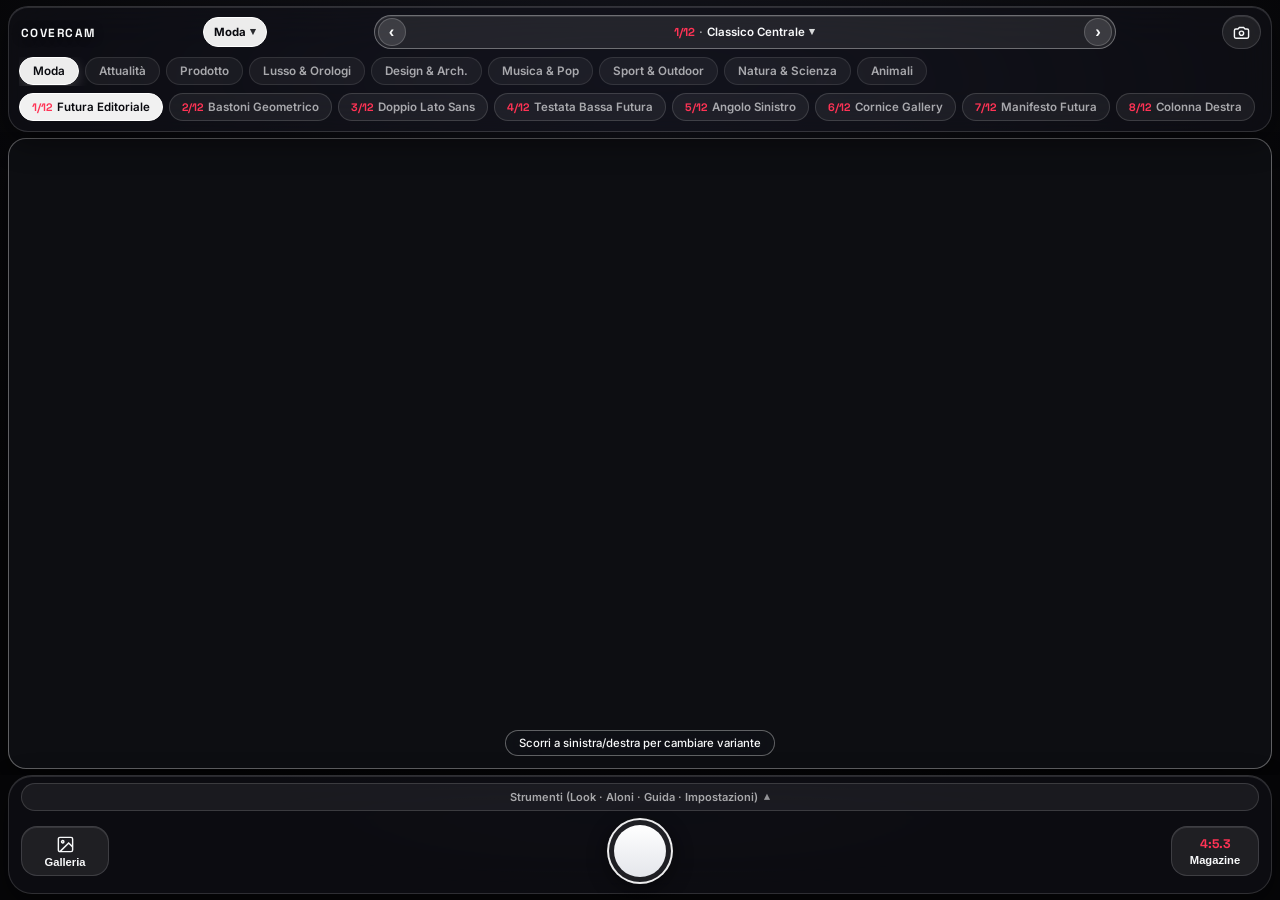
==== commit c42cbf60: "Restore server-rendered genre and preset controls as resilient initial UI" ====
--- a/index.html
+++ b/index.html
@@ -13,7 +13,7 @@
   <link rel="preconnect" href="https://fonts.googleapis.com">
   <link rel="preconnect" href="https://fonts.gstatic.com" crossorigin>
   <link href="https://fonts.googleapis.com/css2?family=Anton&family=Archivo+Black&family=Barlow+Condensed:ital,wght@0,600;0,700;0,800;1,700&family=Bebas+Neue&family=Bodoni+Moda:ital,opsz,wght@0,6..96,700;0,6..96,900;1,6..96,700&family=Cinzel:wght@700;800&family=Cormorant+Garamond:ital,wght@0,400;0,600;0,700;1,400;1,600;1,700&family=DM+Sans:ital,wght@0,400;0,500;0,700;1,400&family=Inter:wght@400;500;600;700;800&family=Jost:ital,wght@0,400;0,500;0,600;0,700;0,800;0,900;1,500;1,700&family=Lato:ital,wght@0,400;0,700;0,900;1,400;1,700&family=League+Spartan:wght@600;700;800;900&family=Montserrat:wght@400;500;600;700;800;900&family=Newsreader:ital,opsz,wght@0,6..72,400;0,6..72,600;0,6..72,800;1,6..72,400;1,6..72,800&family=Oswald:wght@500;600;700&family=Playfair+Display:ital,wght@0,400;0,700;0,900;1,400;1,700;1,900&family=Plus+Jakarta+Sans:wght@500;600;700;800&family=Space+Grotesk:wght@500;600;700&family=Syne:wght@700;800&family=Work+Sans:wght@400;500;600;700;800&display=swap" rel="stylesheet">
-  <link rel="stylesheet" href="./styles.css?v=19">
+  <link rel="stylesheet" href="./styles.css?v=27">
 </head>
 <body>
   <div class="app-shell">
@@ -58,8 +58,31 @@
         </div>
       </div>
 
-      <nav class="genre-tabs" id="genreTabs" aria-label="Generi copertina"></nav>
-      <div class="variant-picker-row" id="variantPickerRow" role="listbox" aria-label="Seleziona variante del genere corrente"></div>
+      <nav class="genre-tabs" id="genreTabs" aria-label="Generi copertina">
+        <button type="button" class="genre-tab active" data-genre="fashion">Moda</button>
+        <button type="button" class="genre-tab" data-genre="news">Attualità</button>
+        <button type="button" class="genre-tab" data-genre="product">Prodotto</button>
+        <button type="button" class="genre-tab" data-genre="luxury">Lusso &amp; Orologi</button>
+        <button type="button" class="genre-tab" data-genre="design">Design &amp; Arch.</button>
+        <button type="button" class="genre-tab" data-genre="music">Musica &amp; Pop</button>
+        <button type="button" class="genre-tab" data-genre="sport">Sport &amp; Outdoor</button>
+        <button type="button" class="genre-tab" data-genre="nature">Natura &amp; Scienza</button>
+        <button type="button" class="genre-tab" data-genre="animals">Animali</button>
+      </nav>
+      <div class="variant-picker-row" id="variantPickerRow" role="listbox" aria-label="Seleziona variante del genere corrente">
+        <button type="button" class="variant-chip active" data-index="0"><b>1/12</b><span>Futura Editoriale</span></button>
+        <button type="button" class="variant-chip" data-index="1"><b>2/12</b><span>Bastoni Geometrico</span></button>
+        <button type="button" class="variant-chip" data-index="2"><b>3/12</b><span>Doppio Lato Sans</span></button>
+        <button type="button" class="variant-chip" data-index="3"><b>4/12</b><span>Testata Bassa Futura</span></button>
+        <button type="button" class="variant-chip" data-index="4"><b>5/12</b><span>Angolo Sinistro</span></button>
+        <button type="button" class="variant-chip" data-index="5"><b>6/12</b><span>Cornice Gallery</span></button>
+        <button type="button" class="variant-chip" data-index="6"><b>7/12</b><span>Manifesto Futura</span></button>
+        <button type="button" class="variant-chip" data-index="7"><b>8/12</b><span>Colonna Destra</span></button>
+        <button type="button" class="variant-chip" data-index="8"><b>9/12</b><span>Taglio Brutalista</span></button>
+        <button type="button" class="variant-chip" data-index="9"><b>10/12</b><span>Intimo Poetico</span></button>
+        <button type="button" class="variant-chip" data-index="10"><b>11/12</b><span>Striscia Street</span></button>
+        <button type="button" class="variant-chip" data-index="11"><b>12/12</b><span>Monografia</span></button>
+      </div>
     </header>
 
     <main class="viewport-area" id="viewportArea">
@@ -483,6 +506,6 @@
     </div>
   </dialog>
 
-  <script type="module" src="./js/app.js?v=26"></script>
+  <script type="module" src="./js/app.js?v=27"></script>
 </body>
 </html>
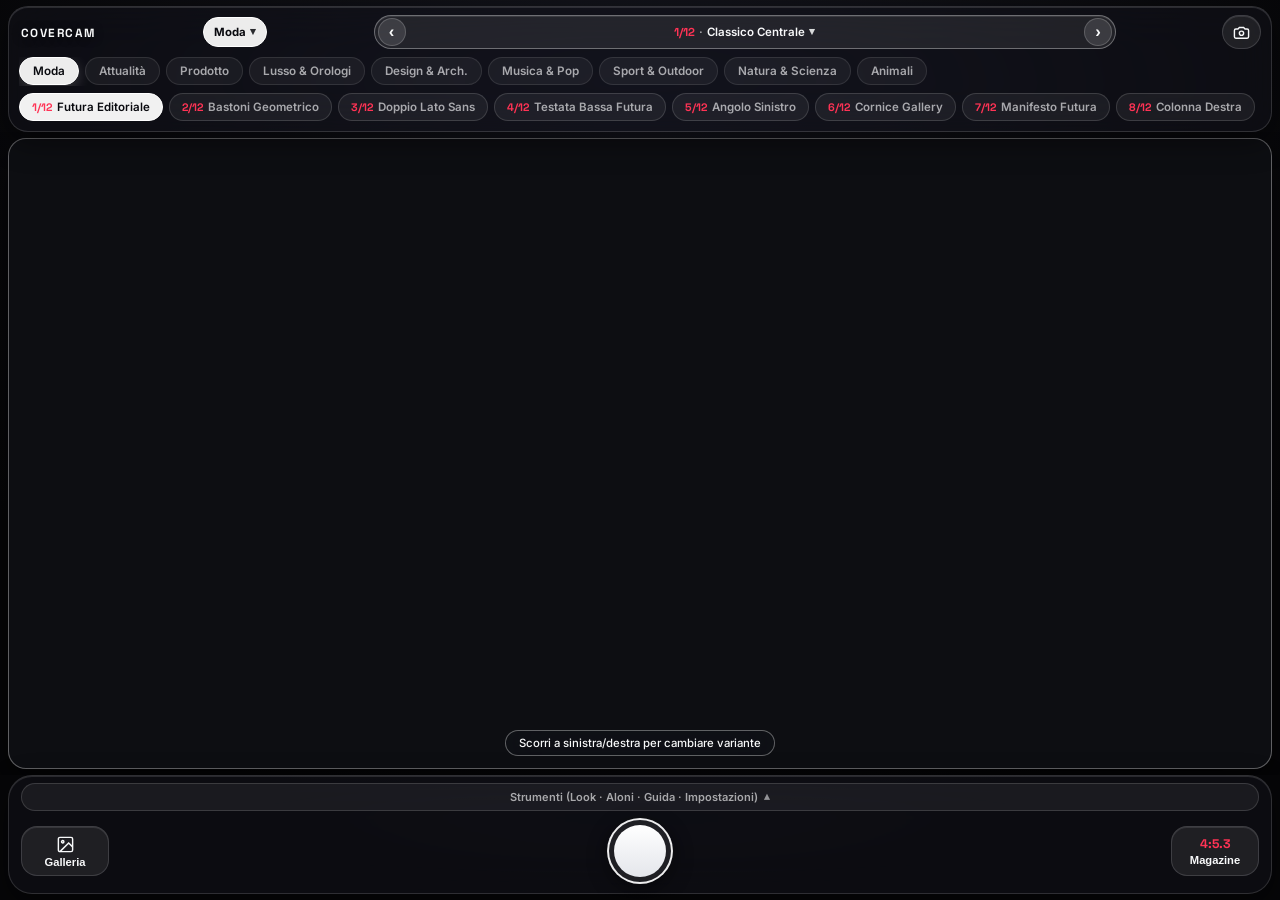
==== commit 74d41c55: "Show recoverable preset loading error instead of silent empty UI" ====
--- a/index.html
+++ b/index.html
@@ -58,6 +58,7 @@
         </div>
       </div>
 
+      <button type="button" id="presetLoadError" hidden style="color:#fff;background:#8b2435;border:1px solid #d45a6e;border-radius:8px;padding:10px;margin-top:8px;text-align:left;width:100%"></button>
       <nav class="genre-tabs" id="genreTabs" aria-label="Generi copertina">
         <button type="button" class="genre-tab active" data-genre="fashion">Moda</button>
         <button type="button" class="genre-tab" data-genre="news">Attualità</button>
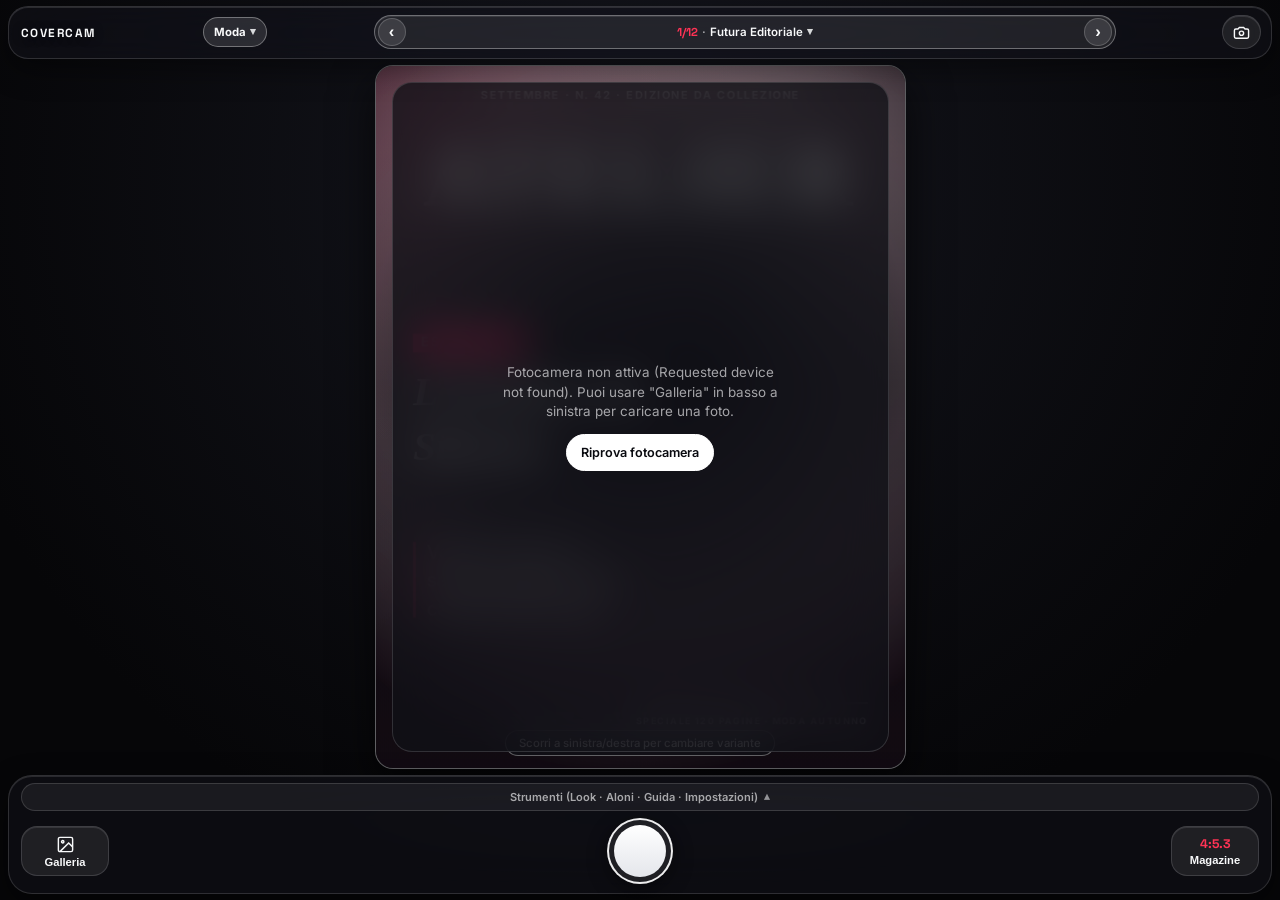
==== commit d4c7328b: "Load CoverCam editorial v29 entrypoint" ====
--- a/index.html
+++ b/index.html
@@ -13,7 +13,7 @@
   <link rel="preconnect" href="https://fonts.googleapis.com">
   <link rel="preconnect" href="https://fonts.gstatic.com" crossorigin>
   <link href="https://fonts.googleapis.com/css2?family=Anton&family=Archivo+Black&family=Barlow+Condensed:ital,wght@0,600;0,700;0,800;1,700&family=Bebas+Neue&family=Bodoni+Moda:ital,opsz,wght@0,6..96,700;0,6..96,900;1,6..96,700&family=Cinzel:wght@700;800&family=Cormorant+Garamond:ital,wght@0,400;0,600;0,700;1,400;1,600;1,700&family=DM+Sans:ital,wght@0,400;0,500;0,700;1,400&family=Inter:wght@400;500;600;700;800&family=Jost:ital,wght@0,400;0,500;0,600;0,700;0,800;0,900;1,500;1,700&family=Lato:ital,wght@0,400;0,700;0,900;1,400;1,700&family=League+Spartan:wght@600;700;800;900&family=Montserrat:wght@400;500;600;700;800;900&family=Newsreader:ital,opsz,wght@0,6..72,400;0,6..72,600;0,6..72,800;1,6..72,400;1,6..72,800&family=Oswald:wght@500;600;700&family=Playfair+Display:ital,wght@0,400;0,700;0,900;1,400;1,700;1,900&family=Plus+Jakarta+Sans:wght@500;600;700;800&family=Space+Grotesk:wght@500;600;700&family=Syne:wght@700;800&family=Work+Sans:wght@400;500;600;700;800&display=swap" rel="stylesheet">
-  <link rel="stylesheet" href="./styles.css?v=27">
+  <link rel="stylesheet" href="./styles.css?v=19">
 </head>
 <body>
   <div class="app-shell">
@@ -23,14 +23,14 @@
           COVERCAM
         </button>
 
-        <button type="button" id="btnToggleGenresBar" class="genre-collapse-pill" aria-expanded="true" aria-controls="genreTabs" title="Espandi/chiudi categorie rivista">
+        <button type="button" id="btnToggleGenresBar" class="genre-collapse-pill" aria-expanded="false" aria-controls="genreTabs" title="Espandi/chiudi categorie rivista">
           <span id="currentGenrePillText">Moda</span>
           <span class="chevron-icon" id="genreChevron">▾</span>
         </button>
 
         <div class="preset-pill" id="presetBadge" aria-live="polite">
           <button type="button" id="btnPrevVariant" class="pill-step-btn" aria-label="Variante precedente">‹</button>
-          <button type="button" id="btnToggleVariantList" class="preset-center-btn" aria-expanded="true" aria-controls="variantPickerRow" title="Tocca per scegliere direttamente una delle varianti">
+          <button type="button" id="btnToggleVariantList" class="preset-center-btn" aria-expanded="false" aria-controls="variantPickerRow" title="Tocca per scegliere direttamente una delle varianti">
             <span id="presetIndexLabel">1/12</span>
             <span class="dot-sep">·</span>
             <span id="presetNameLabel">Classico Centrale</span>
@@ -58,32 +58,8 @@
         </div>
       </div>
 
-      <button type="button" id="presetLoadError" hidden style="color:#fff;background:#8b2435;border:1px solid #d45a6e;border-radius:8px;padding:10px;margin-top:8px;text-align:left;width:100%"></button>
-      <nav class="genre-tabs" id="genreTabs" aria-label="Generi copertina">
-        <button type="button" class="genre-tab active" data-genre="fashion">Moda</button>
-        <button type="button" class="genre-tab" data-genre="news">Attualità</button>
-        <button type="button" class="genre-tab" data-genre="product">Prodotto</button>
-        <button type="button" class="genre-tab" data-genre="luxury">Lusso &amp; Orologi</button>
-        <button type="button" class="genre-tab" data-genre="design">Design &amp; Arch.</button>
-        <button type="button" class="genre-tab" data-genre="music">Musica &amp; Pop</button>
-        <button type="button" class="genre-tab" data-genre="sport">Sport &amp; Outdoor</button>
-        <button type="button" class="genre-tab" data-genre="nature">Natura &amp; Scienza</button>
-        <button type="button" class="genre-tab" data-genre="animals">Animali</button>
-      </nav>
-      <div class="variant-picker-row" id="variantPickerRow" role="listbox" aria-label="Seleziona variante del genere corrente">
-        <button type="button" class="variant-chip active" data-index="0"><b>1/12</b><span>Futura Editoriale</span></button>
-        <button type="button" class="variant-chip" data-index="1"><b>2/12</b><span>Bastoni Geometrico</span></button>
-        <button type="button" class="variant-chip" data-index="2"><b>3/12</b><span>Doppio Lato Sans</span></button>
-        <button type="button" class="variant-chip" data-index="3"><b>4/12</b><span>Testata Bassa Futura</span></button>
-        <button type="button" class="variant-chip" data-index="4"><b>5/12</b><span>Angolo Sinistro</span></button>
-        <button type="button" class="variant-chip" data-index="5"><b>6/12</b><span>Cornice Gallery</span></button>
-        <button type="button" class="variant-chip" data-index="6"><b>7/12</b><span>Manifesto Futura</span></button>
-        <button type="button" class="variant-chip" data-index="7"><b>8/12</b><span>Colonna Destra</span></button>
-        <button type="button" class="variant-chip" data-index="8"><b>9/12</b><span>Taglio Brutalista</span></button>
-        <button type="button" class="variant-chip" data-index="9"><b>10/12</b><span>Intimo Poetico</span></button>
-        <button type="button" class="variant-chip" data-index="10"><b>11/12</b><span>Striscia Street</span></button>
-        <button type="button" class="variant-chip" data-index="11"><b>12/12</b><span>Monografia</span></button>
-      </div>
+      <nav class="genre-tabs hidden" id="genreTabs" aria-label="Generi copertina"></nav>
+      <div class="variant-picker-row hidden" id="variantPickerRow" role="listbox" aria-label="Seleziona variante del genere corrente"></div>
     </header>
 
     <main class="viewport-area" id="viewportArea">
@@ -493,10 +469,6 @@
         </form>
       </header>
 
-      <section aria-label="Validazione layout" style="padding:12px 0">
-        <button type="button" id="btnAuditLayouts" class="primary-btn">Verifica tutti i 189 layout</button>
-        <p id="auditLayoutOutput" role="status" aria-live="polite">Misura testi, margini, sovrapposizioni e spaziature. Scarica un report JSON.</p>
-      </section>
       <pre id="debugLogOutput" class="debug-log-view" tabindex="0"></pre>
 
       <div class="dialog-footer">
@@ -507,6 +479,6 @@
     </div>
   </dialog>
 
-  <script type="module" src="./js/app.js?v=27"></script>
+  <script type="module" src="./js/app.js?v=29"></script>
 </body>
 </html>
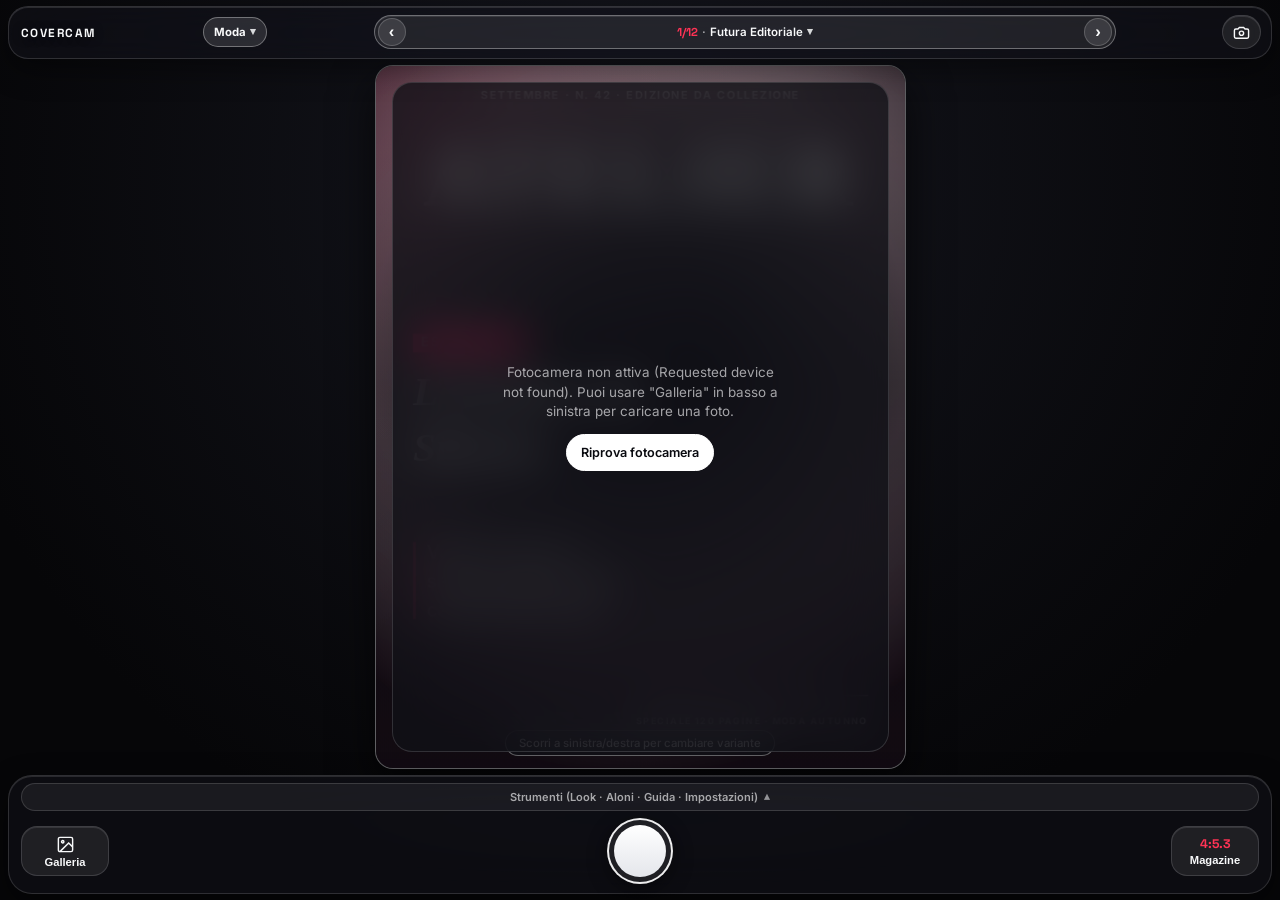
==== commit 563d58d0: "Use cache-busted CoverCam editorial v30 modules" ====
--- a/index.html
+++ b/index.html
@@ -479,6 +479,6 @@
     </div>
   </dialog>
 
-  <script type="module" src="./js/app.js?v=29"></script>
+  <script type="module" src="./js/app.js?v=30"></script>
 </body>
 </html>
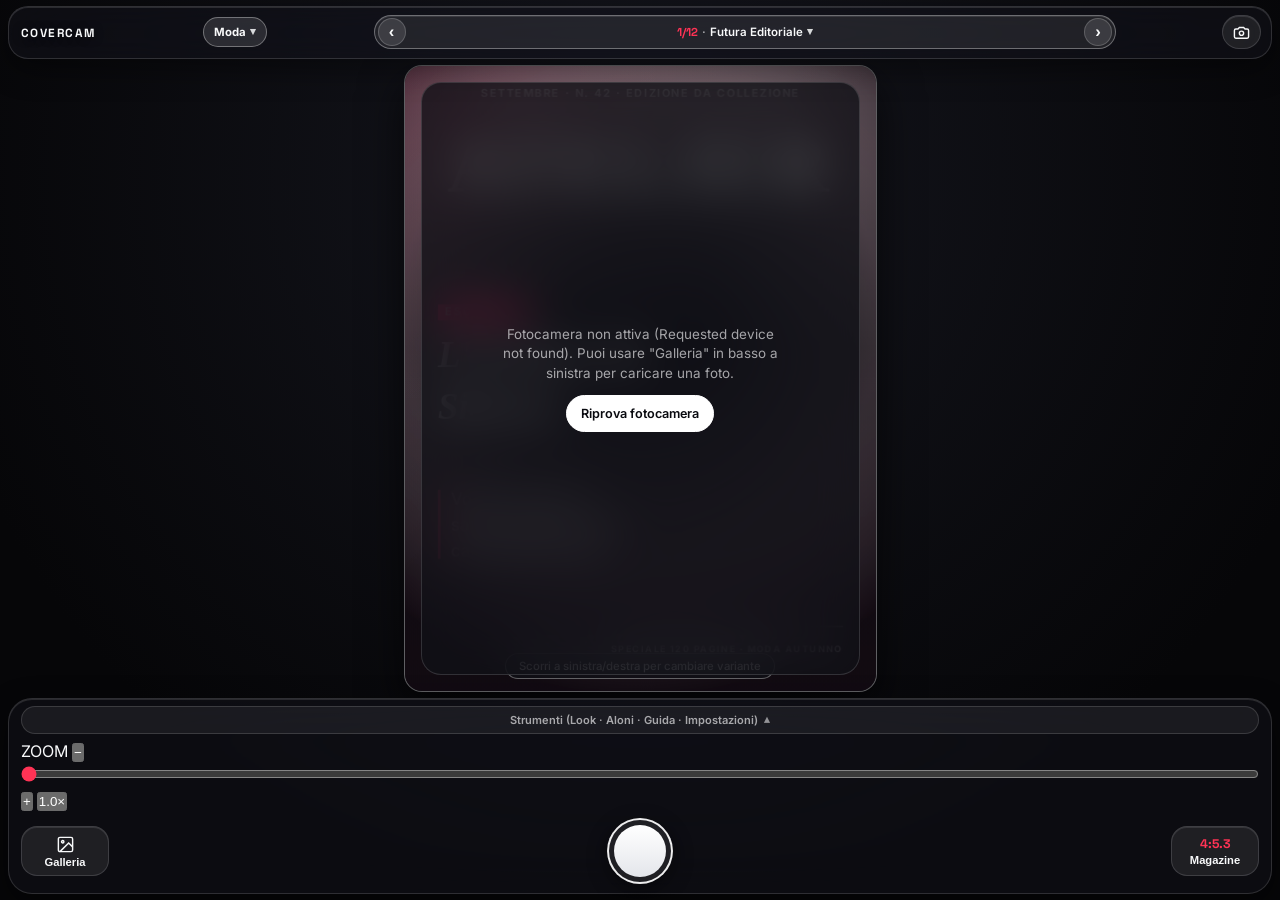
==== commit 29d8196d: "Expose zoom controls and per-halo color pickers" ====
--- a/index.html
+++ b/index.html
@@ -13,7 +13,7 @@
   <link rel="preconnect" href="https://fonts.googleapis.com">
   <link rel="preconnect" href="https://fonts.gstatic.com" crossorigin>
   <link href="https://fonts.googleapis.com/css2?family=Anton&family=Archivo+Black&family=Barlow+Condensed:ital,wght@0,600;0,700;0,800;1,700&family=Bebas+Neue&family=Bodoni+Moda:ital,opsz,wght@0,6..96,700;0,6..96,900;1,6..96,700&family=Cinzel:wght@700;800&family=Cormorant+Garamond:ital,wght@0,400;0,600;0,700;1,400;1,600;1,700&family=DM+Sans:ital,wght@0,400;0,500;0,700;1,400&family=Inter:wght@400;500;600;700;800&family=Jost:ital,wght@0,400;0,500;0,600;0,700;0,800;0,900;1,500;1,700&family=Lato:ital,wght@0,400;0,700;0,900;1,400;1,700&family=League+Spartan:wght@600;700;800;900&family=Montserrat:wght@400;500;600;700;800;900&family=Newsreader:ital,opsz,wght@0,6..72,400;0,6..72,600;0,6..72,800;1,6..72,400;1,6..72,800&family=Oswald:wght@500;600;700&family=Playfair+Display:ital,wght@0,400;0,700;0,900;1,400;1,700;1,900&family=Plus+Jakarta+Sans:wght@500;600;700;800&family=Space+Grotesk:wght@500;600;700&family=Syne:wght@700;800&family=Work+Sans:wght@400;500;600;700;800&display=swap" rel="stylesheet">
-  <link rel="stylesheet" href="./styles.css?v=19">
+  <link rel="stylesheet" href="./styles.css?v=31">
 </head>
 <body>
   <div class="app-shell">
@@ -86,6 +86,11 @@
               <input type="range" id="haloRadiusSlider" min="15" max="65" value="34" step="1">
             </label>
           </div>
+          <label class="halo-color-control" for="haloColorInput">
+            <span>Colore alone</span>
+            <input type="color" id="haloColorInput" value="#f2c18d" aria-label="Scegli colore alone selezionato">
+            <code id="haloColorValue">#F2C18D</code>
+          </label>
         </div>
         <div class="camera-error hidden" id="cameraErrorBox">
           <p id="cameraErrorText">Accesso alla fotocamera non disponibile. Puoi comunque importare una foto dalla galleria.</p>
@@ -163,6 +168,13 @@
         </button>
       </div>
 
+      <div class="zoom-row" role="group" aria-label="Zoom digitale fotocamera e foto">
+        <span class="zoom-caption">ZOOM</span>
+        <button type="button" id="btnZoomOut" class="zoom-step" aria-label="Riduci zoom">−</button>
+        <input type="range" id="zoomSlider" min="1" max="3" step="0.1" value="1" aria-label="Zoom digitale da uno a tre ingrandimenti">
+        <button type="button" id="btnZoomIn" class="zoom-step" aria-label="Aumenta zoom">+</button>
+        <button type="button" id="btnZoomReset" class="zoom-readout" aria-label="Ripristina zoom a uno">1.0×</button>
+      </div>
       <div class="shutter-row">
         <div class="bottom-left">
           <input type="file" id="galleryInput" accept="image/*" class="sr-only">
@@ -390,6 +402,11 @@
               <input type="range" id="drawerHaloRadiusSlider" min="15" max="65" value="34" step="1">
             </label>
           </div>
+          <label class="halo-color-control halo-color-drawer" for="drawerHaloColorInput">
+            <span>Colore alone selezionato</span>
+            <input type="color" id="drawerHaloColorInput" value="#f2c18d" aria-label="Colore alone, impostazioni">
+            <code id="drawerHaloColorValue">#F2C18D</code>
+          </label>
           <div class="setting-toggles">
             <button type="button" id="btnLightModeToggle" class="toggle-pill" aria-pressed="false">
               <span>Overlay Aloni sulla foto</span>
@@ -479,6 +496,6 @@
     </div>
   </dialog>
 
-  <script type="module" src="./js/app.js?v=30"></script>
+  <script type="module" src="./js/app.js?v=31"></script>
 </body>
 </html>
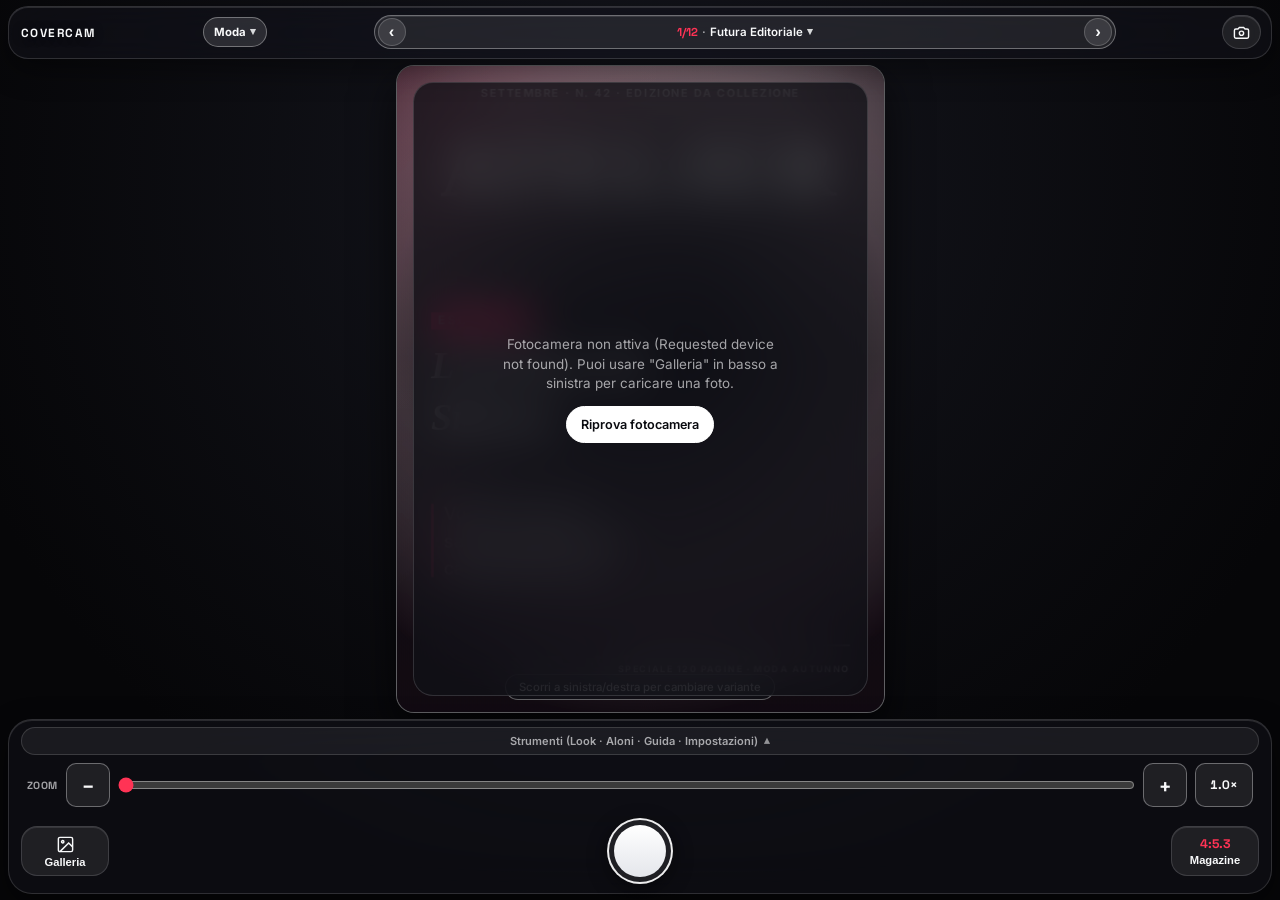
==== commit 878b1a77: "Add immediate shutter flash, frozen photo preview, and capture status" ====
--- a/index.html
+++ b/index.html
@@ -13,7 +13,7 @@
   <link rel="preconnect" href="https://fonts.googleapis.com">
   <link rel="preconnect" href="https://fonts.gstatic.com" crossorigin>
   <link href="https://fonts.googleapis.com/css2?family=Anton&family=Archivo+Black&family=Barlow+Condensed:ital,wght@0,600;0,700;0,800;1,700&family=Bebas+Neue&family=Bodoni+Moda:ital,opsz,wght@0,6..96,700;0,6..96,900;1,6..96,700&family=Cinzel:wght@700;800&family=Cormorant+Garamond:ital,wght@0,400;0,600;0,700;1,400;1,600;1,700&family=DM+Sans:ital,wght@0,400;0,500;0,700;1,400&family=Inter:wght@400;500;600;700;800&family=Jost:ital,wght@0,400;0,500;0,600;0,700;0,800;0,900;1,500;1,700&family=Lato:ital,wght@0,400;0,700;0,900;1,400;1,700&family=League+Spartan:wght@600;700;800;900&family=Montserrat:wght@400;500;600;700;800;900&family=Newsreader:ital,opsz,wght@0,6..72,400;0,6..72,600;0,6..72,800;1,6..72,400;1,6..72,800&family=Oswald:wght@500;600;700&family=Playfair+Display:ital,wght@0,400;0,700;0,900;1,400;1,700;1,900&family=Plus+Jakarta+Sans:wght@500;600;700;800&family=Space+Grotesk:wght@500;600;700&family=Syne:wght@700;800&family=Work+Sans:wght@400;500;600;700;800&display=swap" rel="stylesheet">
-  <link rel="stylesheet" href="./styles.css?v=31">
+  <link rel="stylesheet" href="./styles.css?v=32">
 </head>
 <body>
   <div class="app-shell">
@@ -67,6 +67,16 @@
         <video id="cameraVideo" playsinline autoplay muted></video>
         <img id="importedPhoto" class="hidden" alt="Foto importata dalla galleria">
         <canvas id="overlayCanvas"></canvas>
+        <canvas id="shutterFreezeCanvas" class="shutter-freeze hidden" aria-hidden="true"></canvas>
+        <div id="shutterFlash" class="shutter-flash" aria-hidden="true"></div>
+        <div id="captureFeedback" class="capture-feedback hidden" role="status" aria-live="polite" aria-atomic="true">
+          <span class="capture-feedback-mark" aria-hidden="true">✓</span>
+          <span class="capture-feedback-copy">
+            <strong id="captureFeedbackTitle">Foto acquisita</strong>
+            <span id="captureFeedbackDetail">Preparo i file...</span>
+          </span>
+          <span class="capture-feedback-spinner" aria-hidden="true"></span>
+        </div>
 
         <div class="swipe-hint" id="swipeHint">Scorri a sinistra/destra per cambiare variante</div>
         <div class="light-floating-hud hidden" id="lightFloatingHud" role="region" aria-label="Controlli aloni di luce">
@@ -496,6 +506,6 @@
     </div>
   </dialog>
 
-  <script type="module" src="./js/app.js?v=31"></script>
+  <script type="module" src="./js/app.js?v=32"></script>
 </body>
 </html>
--- a/styles.css
+++ b/styles.css
@@ -1252,3 +1252,114 @@
 .editorial-input::placeholder { color: #9999a5; opacity: 1; }
 .editorial-input:focus-visible { outline: 2px solid #a8b8ff; outline-offset: 2px; }
 textarea.editorial-input { min-height: 66px; resize: vertical; }
+
+
+/* CoverCam v31: framing zoom and independent halo color. */
+#cameraVideo,
+#importedPhoto {
+  transform-origin: 50% 50%;
+  will-change: transform;
+}
+
+.stage-frame {
+  touch-action: none;
+}
+
+.zoom-row {
+  display: grid;
+  grid-template-columns: auto 44px minmax(48px, 1fr) 44px 58px;
+  align-items: center;
+  gap: 8px;
+  padding: 1px 6px 4px;
+}
+
+.zoom-caption {
+  font: 700 0.65rem var(--font-mono);
+  letter-spacing: 0.045em;
+  color: var(--text-muted);
+}
+
+.zoom-row input[type="range"] {
+  min-width: 0;
+  min-height: 44px;
+  width: 100%;
+  accent-color: var(--brand-color);
+  touch-action: pan-x;
+}
+
+.zoom-step,
+.zoom-readout {
+  min-height: 44px;
+  border: 1px solid var(--glass-border-bright);
+  background: var(--glass-chip);
+  color: var(--text-primary);
+  border-radius: 10px;
+  cursor: pointer;
+}
+
+.zoom-step {
+  font: 700 1.15rem var(--font-ui);
+}
+
+.zoom-readout {
+  font: 700 0.77rem var(--font-mono);
+  font-variant-numeric: tabular-nums;
+}
+
+.zoom-step:focus-visible,
+.zoom-readout:focus-visible,
+.zoom-row input:focus-visible,
+.halo-color-control input:focus-visible {
+  outline: 2px solid var(--brand-color);
+  outline-offset: 2px;
+}
+
+.halo-color-control {
+  display: flex;
+  align-items: center;
+  gap: 10px;
+  min-height: 44px;
+  color: var(--text-primary);
+  font: 600 0.73rem var(--font-ui);
+}
+
+.halo-color-control span {
+  flex: 1;
+}
+
+.halo-color-control input[type="color"] {
+  width: 44px;
+  height: 36px;
+  padding: 2px;
+  border: 1px solid var(--glass-border-bright);
+  border-radius: 8px;
+  background: var(--glass-chip);
+  cursor: pointer;
+}
+
+.halo-color-control input[type="color"]::-webkit-color-swatch-wrapper {
+  padding: 0;
+}
+
+.halo-color-control input[type="color"]::-webkit-color-swatch {
+  border: none;
+  border-radius: 5px;
+}
+
+.halo-color-control code {
+  width: 66px;
+  font: 600 0.69rem var(--font-mono);
+  color: var(--text-muted);
+  text-align: right;
+}
+
+.halo-color-drawer {
+  margin-top: 10px;
+  padding: 6px 0;
+  border-top: 1px solid var(--glass-border);
+}
+
+@media (max-width: 360px) {
+  .zoom-row { gap: 4px; padding-inline: 0; grid-template-columns: auto 44px minmax(32px, 1fr) 44px 54px; }
+  .zoom-caption { font-size: 0.6rem; }
+}
